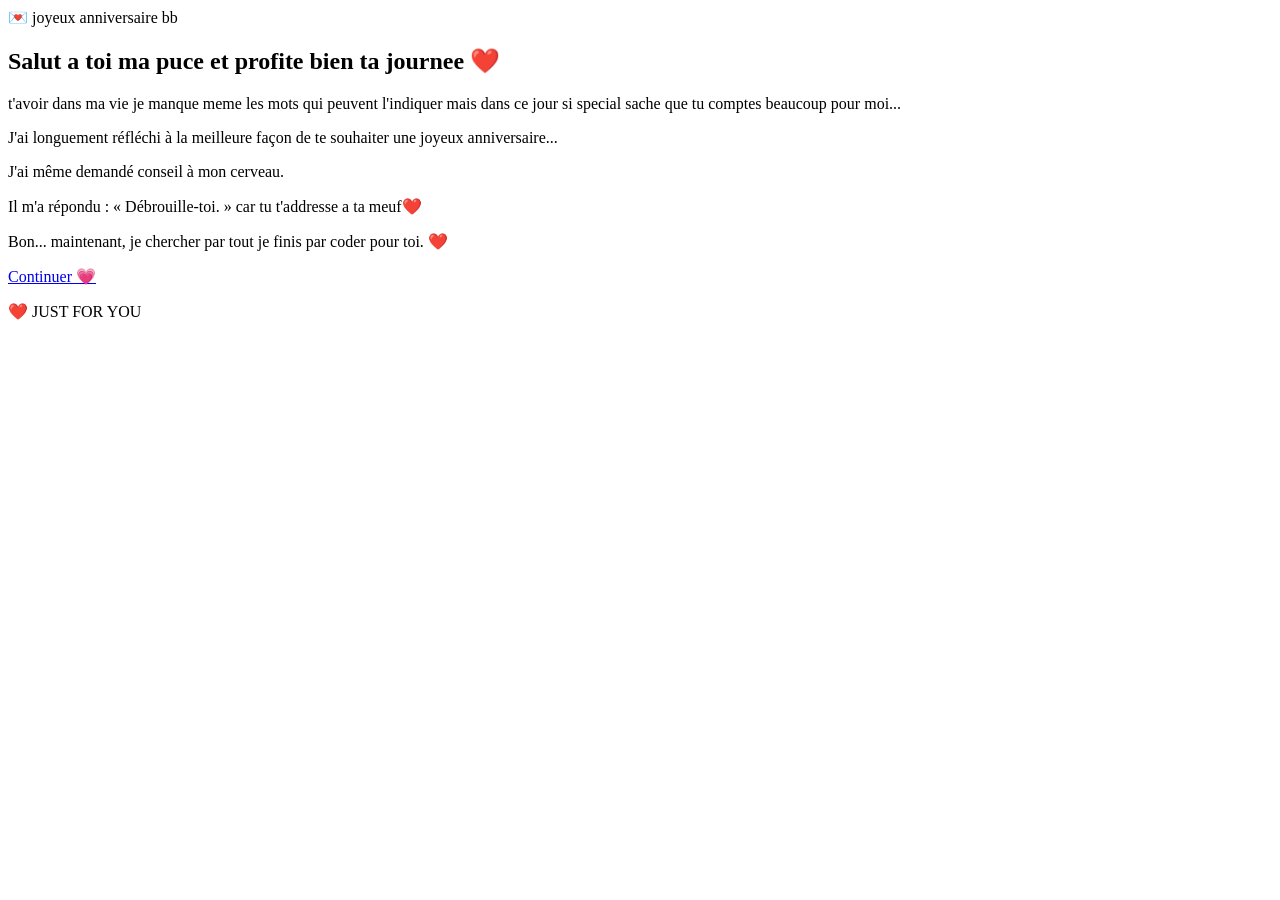
==== index.html @ baa75114 "Add files via upload" ====
<!DOCTYPE html>
<html lang="fr">
<head>
  <meta charset="UTF-8" />
  <meta name="viewport" content="width=device-width, initial-scale=1, viewport-fit=cover" />
  <meta name="theme-color" content="#ff4f9a" />
  <meta name="description" content="Un petit message très important pour toi... 💗" />
  <title>💌 joyeux anniversaire mon amour </title>

  <link rel="icon" href="data:image/svg+xml,<svg xmlns=%22http://www.w3.org/2000/svg%22 viewBox=%220 0 100 100%22><text y=%22.9em%22 font-size=%2290%22>💗</text></svg>" />

  <link rel="preconnect" href="https://fonts.googleapis.com" />
  <link rel="preconnect" href="https://fonts.gstatic.com" crossorigin />
  <link href="https://fonts.googleapis.com/css2?family=Quicksand:wght@400;500;600;700&display=swap" rel="stylesheet" />

  <link rel="stylesheet" href="css/style.css" />
</head>
<body class="page page--home">

  <!-- Décor de fond -->
  <div class="bg-decor" aria-hidden="true">
    <span class="blob blob--1"></span>
    <span class="blob blob--2"></span>
    <span class="blob blob--3"></span>
  </div>

  <main class="stage">
    <section class="card" aria-labelledby="main-title">

      <span class="badge">💌 joyeux anniversaire bb</span>

      <h1 class="title" id="main-title">Salut a toi ma puce et profite bien ta journee ❤️</h1>

      <p class="lead">t'avoir dans ma vie je manque meme les mots qui peuvent l'indiquer mais dans ce jour si special sache que tu comptes beaucoup pour moi...</p>

      <div class="joke">
        <p>J'ai longuement réfléchi à la meilleure façon de te souhaiter une joyeux anniversaire...</p>
        <p>J'ai même demandé conseil à mon cerveau.</p>
        <p class="punchline">Il m'a répondu : « Débrouille-toi. » car tu t'addresse a ta meuf❤️</p>
      </div>

      <p class="lead lead--strong">
        Bon... maintenant, je chercher par tout je finis par coder pour toi. ❤️
      </p>

      <div class="actions">
        <a class="btn btn--primary" href="page2.html">Continuer 💗</a>
      </div>

    </section>
  </main>

  <footer class="site-footer">
    <p>❤️  JUST FOR YOU </p>
  </footer>

  <div class="page-veil" aria-hidden="true"></div>

  <script src="js/script.js"></script>
</body>
</html>
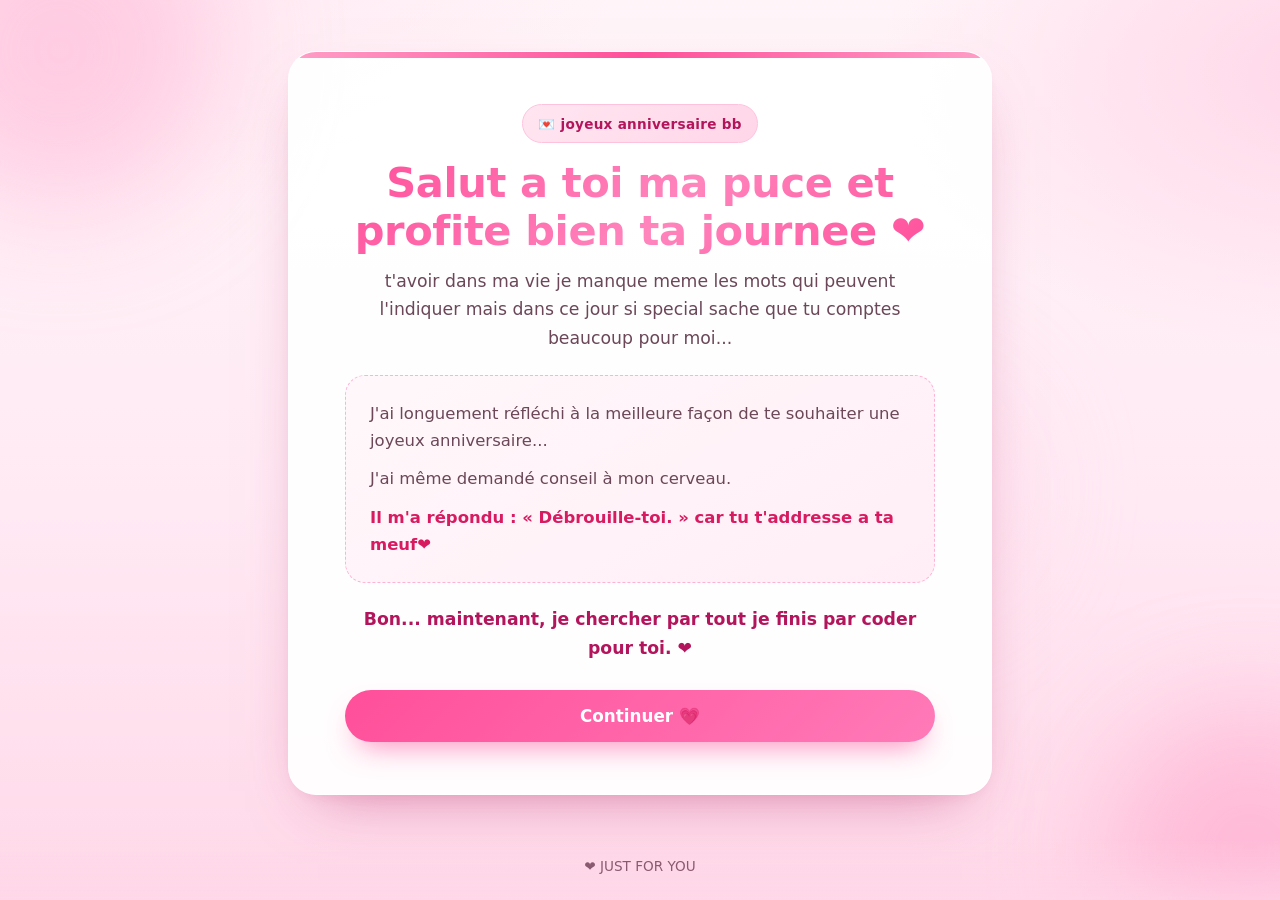
==== commit ad310a92: "Fix HTML encoding issues in index.html" ====
--- a/index.html
+++ b/index.html
@@ -13,7 +13,7 @@
   <link rel="preconnect" href="https://fonts.gstatic.com" crossorigin />
   <link href="https://fonts.googleapis.com/css2?family=Quicksand:wght@400;500;600;700&display=swap" rel="stylesheet" />
 
-  <link rel="stylesheet" href="css/style.css" />
+  <link rel="stylesheet" href="style.css" />
 </head>
 <body class="page page--home">
 
@@ -56,6 +56,6 @@
 
   <div class="page-veil" aria-hidden="true"></div>
 
-  <script src="js/script.js"></script>
+  <script src="script.js"></script>
 </body>
-</html>+</html>
--- a/style.css
+++ b/style.css
@@ -0,0 +1,604 @@
+/* ==========================================================================
+   Mini-site « demande d'excuse » — feuille de style principale
+   Thème : rose / pink 💗
+   ========================================================================== */
+
+/* --------------------------------------------------------------------------
+   1. Variables
+   -------------------------------------------------------------------------- */
+
+:root {
+  --pink: #ff4f9a;
+  --pink-dark: #d81b60;
+  --pink-deep: #b3155c;
+  --pink-light: #ffd6e8;
+  --pink-soft: #fff5f9;
+  --white: #ffffff;
+
+  --text: #2b1b23;
+  --text-soft: #6b4757;
+  --text-muted: #8a5a70;
+
+  --radius-lg: 28px;
+  --radius-md: 20px;
+  --radius-pill: 999px;
+
+  --shadow-card:
+    0 26px 60px -30px rgba(180, 40, 105, 0.55),
+    0 6px 20px -12px rgba(180, 40, 105, 0.22);
+  --shadow-btn: 0 14px 30px -12px rgba(255, 79, 154, 0.75);
+  --shadow-btn-hover: 0 20px 38px -14px rgba(255, 79, 154, 0.85);
+
+  --font: "Quicksand", ui-rounded, "Segoe UI", system-ui, -apple-system,
+    "Helvetica Neue", Arial, sans-serif;
+}
+
+/* --------------------------------------------------------------------------
+   2. Remise à zéro
+   -------------------------------------------------------------------------- */
+
+*,
+*::before,
+*::after {
+  box-sizing: border-box;
+}
+
+html {
+  -webkit-text-size-adjust: 100%;
+}
+
+body {
+  margin: 0;
+  min-height: 100vh;
+  min-height: 100dvh;
+  display: flex;
+  flex-direction: column;
+  font-family: var(--font);
+  font-size: 16px;
+  line-height: 1.65;
+  color: var(--text);
+  background-color: var(--pink-soft);
+  background-image:
+    radial-gradient(900px 500px at 8% -10%, #ffe6f1 0%, rgba(255, 230, 241, 0) 60%),
+    radial-gradient(800px 480px at 105% 8%, #ffd6e8 0%, rgba(255, 214, 232, 0) 58%),
+    linear-gradient(180deg, #fff5f9 0%, #ffeaf4 55%, #ffd9e9 100%);
+  background-attachment: fixed;
+  overflow-x: hidden;
+  -webkit-font-smoothing: antialiased;
+  -moz-osx-font-smoothing: grayscale;
+}
+
+/* --------------------------------------------------------------------------
+   3. Décor de fond (blobs roses flous)
+   -------------------------------------------------------------------------- */
+
+.bg-decor {
+  position: fixed;
+  inset: 0;
+  z-index: 0;
+  overflow: hidden;
+  pointer-events: none;
+}
+
+.blob {
+  position: absolute;
+  border-radius: 50%;
+  filter: blur(60px);
+  opacity: 0.55;
+}
+
+.blob--1 {
+  width: 320px;
+  height: 320px;
+  top: -110px;
+  left: -100px;
+  background: #ffb3d4;
+  animation: blobFloat 15s ease-in-out infinite;
+}
+
+.blob--2 {
+  width: 280px;
+  height: 280px;
+  right: -110px;
+  bottom: -90px;
+  background: #ff9ec7;
+  animation: blobFloat 19s ease-in-out infinite reverse;
+}
+
+.blob--3 {
+  width: 220px;
+  height: 220px;
+  top: 42%;
+  left: 62%;
+  background: #ffd6e8;
+  animation: blobFloat 24s ease-in-out infinite;
+}
+
+@keyframes blobFloat {
+  0%,
+  100% {
+    transform: translate3d(0, 0, 0) scale(1);
+  }
+  50% {
+    transform: translate3d(24px, -34px, 0) scale(1.08);
+  }
+}
+
+/* --------------------------------------------------------------------------
+   4. Mise en page générale
+   -------------------------------------------------------------------------- */
+
+.stage {
+  position: relative;
+  z-index: 1;
+  flex: 1 0 auto;
+  width: 100%;
+  max-width: 760px;
+  margin: 0 auto;
+  padding:
+    clamp(18px, 4.5vw, 48px)
+    clamp(14px, 4vw, 28px)
+    clamp(20px, 4vw, 40px);
+  display: flex;
+  flex-direction: column;
+  justify-content: center;
+}
+
+/* --------------------------------------------------------------------------
+   5. Carte
+   -------------------------------------------------------------------------- */
+
+.card {
+  position: relative;
+  background: rgba(255, 255, 255, 0.94);
+  border: 1px solid rgba(255, 255, 255, 0.9);
+  border-radius: var(--radius-lg);
+  box-shadow: var(--shadow-card);
+  padding: clamp(22px, 5.5vw, 46px);
+  text-align: center;
+  animation: cardIn 0.75s cubic-bezier(0.22, 0.9, 0.28, 1) both;
+  overflow: hidden;
+}
+
+.card::before {
+  content: "";
+  position: absolute;
+  inset: 0 0 auto 0;
+  height: 6px;
+  background: linear-gradient(90deg, #ff9ec7, #ff4f9a 50%, #ff9ec7);
+}
+
+@keyframes cardIn {
+  from {
+    opacity: 0;
+    transform: translateY(26px) scale(0.97);
+  }
+  to {
+    opacity: 1;
+    transform: translateY(0) scale(1);
+  }
+}
+
+/* --------------------------------------------------------------------------
+   6. Typographie
+   -------------------------------------------------------------------------- */
+
+.badge {
+  display: inline-flex;
+  align-items: center;
+  gap: 0.4rem;
+  padding: 0.45rem 0.95rem;
+  border-radius: var(--radius-pill);
+  background: linear-gradient(135deg, #ffe6f1, #ffd6e8);
+  border: 1px solid #ffc2dd;
+  color: var(--pink-deep);
+  font-size: clamp(0.74rem, 2.4vw, 0.85rem);
+  font-weight: 700;
+  letter-spacing: 0.02em;
+}
+
+.title {
+  margin: 1rem 0 0.75rem;
+  font-size: clamp(1.65rem, 6.2vw, 2.6rem);
+  line-height: 1.15;
+  font-weight: 700;
+  letter-spacing: -0.01em;
+  color: var(--pink);
+}
+
+@supports ((-webkit-background-clip: text) or (background-clip: text)) {
+  .title {
+    background: linear-gradient(135deg, #ff4f9a 0%, #ff85bd 55%, #ff4f9a 100%);
+    -webkit-background-clip: text;
+    background-clip: text;
+    -webkit-text-fill-color: transparent;
+    color: transparent;
+  }
+}
+
+.lead {
+  margin: 0 0 0.9rem;
+  font-size: clamp(0.98rem, 2.8vw, 1.08rem);
+  color: var(--text-soft);
+}
+
+.lead:last-child {
+  margin-bottom: 0;
+}
+
+.lead--strong {
+  margin-top: 1.4rem;
+  font-weight: 700;
+  color: var(--pink-deep);
+}
+
+/* --------------------------------------------------------------------------
+   7. Blocs de contenu (blague & excuses)
+   -------------------------------------------------------------------------- */
+
+.joke,
+.apology {
+  margin: 1.4rem 0 0;
+  padding: clamp(16px, 4vw, 24px);
+  border-radius: var(--radius-md);
+  text-align: left;
+}
+
+.joke {
+  background: linear-gradient(150deg, #fff8fb, #ffeef6);
+  border: 1px dashed #ffb3d4;
+}
+
+.joke p,
+.apology p {
+  margin: 0 0 0.7rem;
+  color: var(--text-soft);
+  font-size: clamp(0.95rem, 2.7vw, 1.03rem);
+}
+
+.joke p:last-child,
+.apology p:last-child {
+  margin-bottom: 0;
+}
+
+.joke .punchline {
+  font-weight: 700;
+  color: var(--pink-dark);
+}
+
+.apology {
+  background: linear-gradient(160deg, #fff8fb, #ffeef6);
+  border: 1px solid #ffdcec;
+}
+
+.apology .apology__sorry {
+  margin: 0.4rem 0 0.9rem;
+  font-size: clamp(1.4rem, 6vw, 1.8rem);
+  font-weight: 700;
+  line-height: 1.2;
+  text-align: center;
+  color: var(--pink-dark);
+}
+
+.promise {
+  margin: 1.6rem 0 0.4rem;
+  padding: 0.9rem 1.1rem;
+  border-radius: var(--radius-md);
+  background: linear-gradient(135deg, #ffe3f0, #ffd6e8);
+  border: 1px dashed #ffa8ce;
+  color: var(--pink-deep);
+  font-weight: 700;
+  font-size: clamp(1rem, 3.4vw, 1.15rem);
+}
+
+/* --------------------------------------------------------------------------
+   8. Boutons
+   -------------------------------------------------------------------------- */
+
+.actions {
+  display: flex;
+  flex-wrap: wrap;
+  gap: 0.8rem;
+  justify-content: center;
+  align-items: center;
+  margin-top: 1.7rem;
+}
+
+.btn {
+  appearance: none;
+  border: 0;
+  cursor: pointer;
+  font-family: inherit;
+  font-weight: 700;
+  font-size: clamp(0.98rem, 2.8vw, 1.05rem);
+  line-height: 1.2;
+  padding: 0.95rem 1.6rem;
+  min-height: 52px;
+  border-radius: var(--radius-pill);
+  display: inline-flex;
+  align-items: center;
+  justify-content: center;
+  gap: 0.5rem;
+  text-align: center;
+  text-decoration: none;
+  transition:
+    transform 0.25s ease,
+    box-shadow 0.25s ease,
+    background-color 0.25s ease,
+    color 0.25s ease,
+    border-color 0.25s ease;
+  -webkit-tap-highlight-color: transparent;
+  touch-action: manipulation;
+}
+
+.actions .btn {
+  flex: 1 1 auto;
+  min-width: 170px;
+}
+
+.btn--primary {
+  background: linear-gradient(135deg, #ff4f9a, #ff7ab8);
+  color: var(--white);
+  box-shadow: var(--shadow-btn);
+}
+
+.btn--primary:hover,
+.btn--primary:focus-visible {
+  transform: translateY(-2px);
+  box-shadow: var(--shadow-btn-hover);
+}
+
+.btn--primary:active {
+  transform: translateY(1px) scale(0.98);
+}
+
+.btn--primary.is-success {
+  background: linear-gradient(135deg, #ff2e8b, #ff6fb0);
+  animation: successPop 0.55s cubic-bezier(0.34, 1.56, 0.64, 1);
+}
+
+@keyframes successPop {
+  0% {
+    transform: scale(1);
+  }
+  45% {
+    transform: scale(1.12);
+  }
+  100% {
+    transform: scale(1);
+  }
+}
+
+.btn--ghost {
+  background: var(--white);
+  color: var(--pink-dark);
+  border: 2px solid #ffc2dd;
+  box-shadow: 0 8px 22px -16px rgba(255, 79, 154, 0.9);
+}
+
+.btn--ghost:hover,
+.btn--ghost:focus-visible {
+  transform: translateY(-2px);
+  border-color: var(--pink);
+  background: #fffafd;
+}
+
+.btn--ghost:active {
+  transform: translateY(1px) scale(0.98);
+}
+
+/* Bouton « Non » en fuite */
+.btn--reject.is-floating {
+  position: fixed;
+  z-index: 90;
+  margin: 0;
+  max-width: calc(100vw - 28px);
+  transition:
+    left 0.34s cubic-bezier(0.34, 1.35, 0.5, 1),
+    top 0.34s cubic-bezier(0.34, 1.35, 0.5, 1),
+    transform 0.34s ease,
+    opacity 0.3s ease,
+    background-color 0.25s ease,
+    border-color 0.25s ease,
+    color 0.25s ease;
+  will-change: left, top, transform;
+}
+
+/* Espaceur qui conserve la place du bouton « Non » */
+.btn-spacer {
+  display: block;
+  flex: 0 0 auto;
+  pointer-events: none;
+}
+
+/* Focus accessible */
+:focus-visible {
+  outline: 3px solid #ff4f9a;
+  outline-offset: 3px;
+}
+
+/* --------------------------------------------------------------------------
+   9. Message de retour (bouton Non)
+   -------------------------------------------------------------------------- */
+
+.feedback {
+  margin: 1.1rem 0 0;
+  min-height: 1.6em;
+  font-weight: 700;
+  font-size: clamp(0.95rem, 2.8vw, 1.05rem);
+  color: var(--pink-dark);
+  opacity: 0;
+  transform: translateY(-6px);
+  transition: opacity 0.32s ease, transform 0.32s ease;
+}
+
+.feedback.is-visible {
+  opacity: 1;
+  transform: translateY(0);
+}
+
+/* --------------------------------------------------------------------------
+   10. Cœurs flottants
+   -------------------------------------------------------------------------- */
+
+.hearts-layer {
+  position: fixed;
+  inset: 0;
+  z-index: 70;
+  overflow: hidden;
+  pointer-events: none;
+}
+
+.heart {
+  position: absolute;
+  bottom: -60px;
+  line-height: 1;
+  animation-name: heartRise;
+  animation-timing-function: linear;
+  animation-fill-mode: forwards;
+  will-change: transform, opacity;
+}
+
+@keyframes heartRise {
+  0% {
+    opacity: 0;
+    transform: translateY(0) scale(0.5) rotate(0deg);
+  }
+  12% {
+    opacity: 1;
+  }
+  80% {
+    opacity: 0.9;
+  }
+  100% {
+    opacity: 0;
+    transform: translateY(-112vh) scale(1.25) rotate(28deg);
+  }
+}
+
+/* --------------------------------------------------------------------------
+   11. Apparition progressive (page finale)
+   -------------------------------------------------------------------------- */
+
+.reveal {
+  opacity: 0;
+  animation: revealUp 0.75s cubic-bezier(0.22, 0.9, 0.28, 1) forwards;
+}
+
+@keyframes revealUp {
+  from {
+    opacity: 0;
+    transform: translateY(16px);
+  }
+  to {
+    opacity: 1;
+    transform: translateY(0);
+  }
+}
+
+/* --------------------------------------------------------------------------
+   12. Voile de transition entre les pages
+   -------------------------------------------------------------------------- */
+
+.page-veil {
+  position: fixed;
+  inset: 0;
+  z-index: 200;
+  pointer-events: none;
+  background: linear-gradient(180deg, #fff5f9 0%, #ffd6e8 100%);
+  opacity: 1;
+  animation: veilOut 0.55s ease 0.05s forwards;
+}
+
+.page-veil.is-ready {
+  animation: none;
+  opacity: 0;
+  transition: opacity 0.4s ease;
+}
+
+.page-veil.is-ready.is-active {
+  opacity: 1;
+}
+
+@keyframes veilOut {
+  from {
+    opacity: 1;
+  }
+  to {
+    opacity: 0;
+  }
+}
+
+/* --------------------------------------------------------------------------
+   13. Pied de page
+   -------------------------------------------------------------------------- */
+
+.site-footer {
+  position: relative;
+  z-index: 1;
+  flex-shrink: 0;
+  padding:
+    1.1rem
+    clamp(12px, 4vw, 24px)
+    calc(1.5rem + env(safe-area-inset-bottom, 0px));
+  text-align: center;
+  font-size: clamp(0.68rem, 3vw, 0.85rem);
+  line-height: 1.5;
+  color: var(--text-muted);
+  background: linear-gradient(180deg, rgba(255, 214, 232, 0) 0%, rgba(255, 214, 232, 0.65) 100%);
+}
+
+.site-footer p {
+  margin: 0;
+  overflow-wrap: break-word;
+}
+
+/* --------------------------------------------------------------------------
+   14. Responsive
+   -------------------------------------------------------------------------- */
+
+@media (min-width: 768px) {
+  body {
+    font-size: 17px;
+  }
+}
+
+@media (min-width: 1024px) {
+  .card {
+    padding: 52px 56px;
+  }
+}
+
+@media (max-width: 380px) {
+  .actions .btn {
+    min-width: 100%;
+    padding-left: 1rem;
+    padding-right: 1rem;
+  }
+}
+
+/* --------------------------------------------------------------------------
+   15. Accessibilité : réduction des animations
+   -------------------------------------------------------------------------- */
+
+@media (prefers-reduced-motion: reduce) {
+  *,
+  *::before,
+  *::after {
+    animation-duration: 0.001ms !important;
+    animation-iteration-count: 1 !important;
+    transition-duration: 0.001ms !important;
+    scroll-behavior: auto !important;
+  }
+
+  .reveal {
+    opacity: 1;
+  }
+}
+.photo {
+    display: block;
+    width: min(100%, 320px);
+    margin: 0 auto 1.5rem;
+    border-radius: 24px;
+    box-shadow: 0 20px 40px -22px rgba(180, 40, 105, 0.6);
+}
